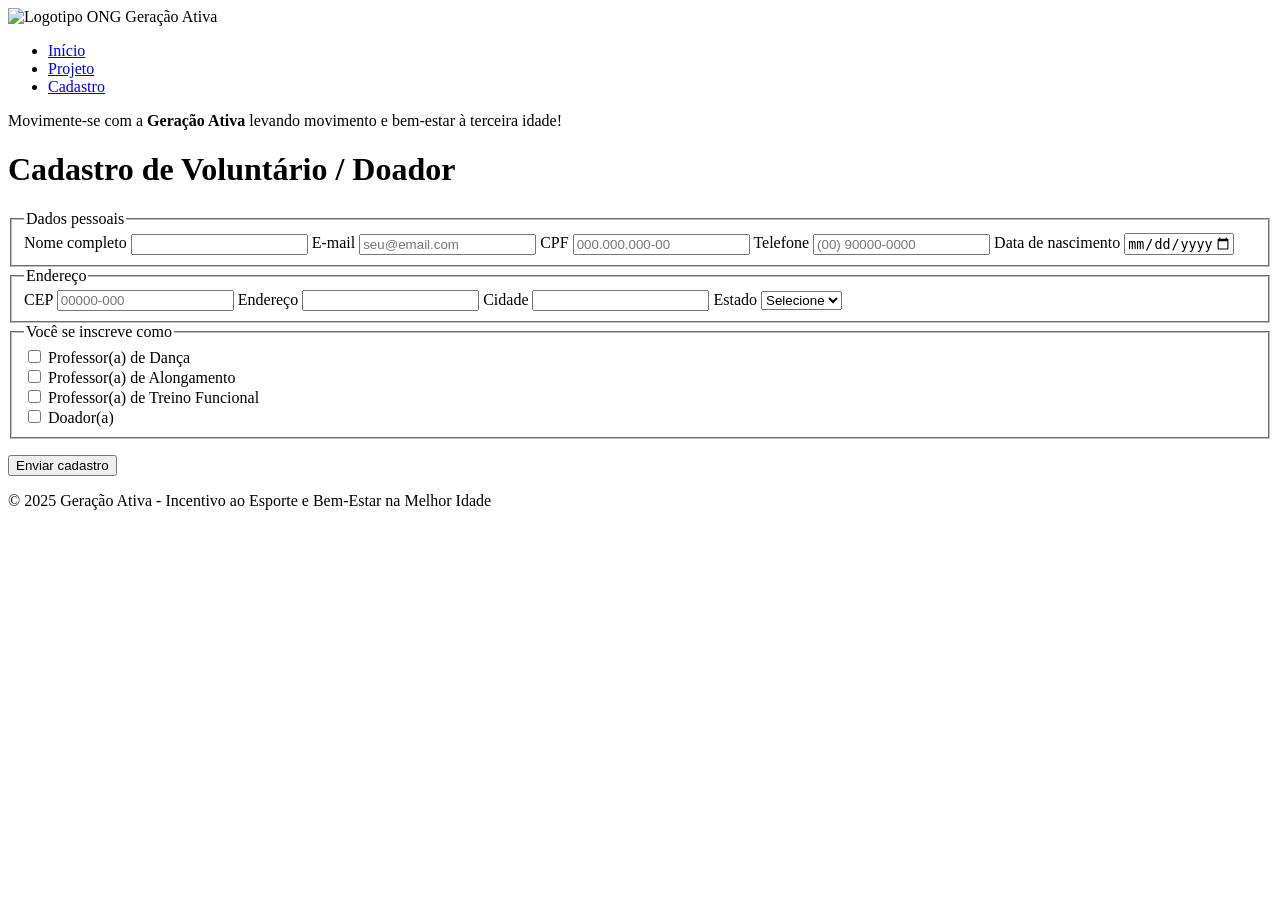
==== cadastro.html @ fe7fafe3 "Entrega 1 finalizada" ====
<!DOCTYPE html>
<html lang="pt-BR">
<head>
<!--Cabeçalho padrão para todas as páginas-->
    <meta charset="UTF-8">
    <meta name="viewport" content="width=device-width, initial-scale=1.0">
    <title>Cadastro - ONG Geração Ativa</title>
</head>
<body>
    <header>
            <img src="assets/images/logoV2.png" alt="Logotipo ONG Geração Ativa" width="200"> 
        <nav>
            <ul>
                <li><a href="index.html">Início</a></li>
                <li><a href="projeto.html">Projeto</a></li>
                <li><a href="cadastro.html">Cadastro</a></li>
                
            </ul>
        </nav>
    <p>Movimente-se com a <strong>Geração Ativa</strong> levando movimento e bem-estar à terceira idade!</p>
  </header>

    <main>
        <h1>Cadastro de Voluntário / Doador</h1>

        <form id="cadastroForm" action="#" method="post" novalidate>
            <fieldset>
            <legend>Dados pessoais</legend>

                <label for="nome">Nome completo</label>
                <input id="nome" name="nome" type="text" required  autocomplete="name" minlength="3">

                <label for="email">E-mail</label>
                <input id="email" name="email" type="email" required placeholder="seu@email.com" autocomplete="email">

                <label for="cpf">CPF</label>
                <input id="cpf" name="cpf" type="text" inputmode="numeric" required pattern="\d{3}\.\d{3}\.\d{3}-\d{2}" placeholder="000.000.000-00">
                
                <label for="telefone">Telefone</label>
                <input id="telefone" name="telefone" type="tel" inputmode="tel" required placeholder="(00) 90000-0000">

                <label for="nascimento">Data de nascimento</label>
                <input id="nascimento" name="nascimento" type="date" required max="2008-12-31">

            </fieldset>

            <fieldset>
            <legend>Endereço</legend>

                <label for="cep">CEP</label>
                <input id="cep" name="cep" type="text" inputmode="numeric" required placeholder="00000-000" pattern="\d{5}-\d{3}">

                <label for="endereco">Endereço</label>
                <input id="endereco" name="endereco" type="text" required>

                <label for="cidade">Cidade</label>
                <input id="cidade" name="cidade" type="text" required>

                <label for="estado">Estado</label>
                <select id="estado" name="estado" required>
                    <option value="">Selecione</option>
                    <option value="AC">AC</option>
                    <option value="AL">AL</option>
                    <option value="AP">AP</option>
                    <option value="AM">AM</option>
                    <option value="BA">BA</option>
                    <option value="CE">CE</option>
                    <option value="DF">DF</option>
                    <option value="ES">ES</option>
                    <option value="GO">GO</option>
                    <option value="MA">MA</option>
                    <option value="MT">MT</option>
                    <option value="MS">MS</option>
                    <option value="MG">MG</option>
                    <option value="PA">PA</option>
                    <option value="PB">PB</option>
                    <option value="PR">PR</option>
                    <option value="PE">PE</option>
                    <option value="PI">PI</option>
                    <option value="RJ">RJ</option>
                    <option value="RN">RN</option>
                    <option value="RS">RS</option>
                    <option value="RO">RO</option>
                    <option value="RR">RR</option>
                    <option value="SC">SC</option>
                    <option value="SP">SP</option>
                    <option value="SE">SE</option>
                    <option value="TO">TO</option>
                </select>
            </fieldset>

        <fieldset>
        <legend>Você se inscreve como</legend>

            <input type="checkbox" id="danca" name="perfil[]" value="professor-danca">
            <label for="danca">Professor(a) de Dança</label><br>

            <input type="checkbox" id="alongamento" name="perfil[]" value="professor-alongamento">
            <label for="alongamento">Professor(a) de Alongamento</label><br>

            <input type="checkbox" id="funcional" name="perfil[]" value="professor-funcional">
            <label for="funcional">Professor(a) de Treino Funcional</label><br>

            <input type="checkbox" id="doador" name="perfil[]" value="doador">
            <label for="doador">Doador(a)</label><br>
        </fieldset>
        <p>
            <button type="submit" class="btn">Enviar cadastro</button>
        </p>
        </form>
    </main>

    <footer>
        <p>&copy; 2025 Geração Ativa - Incentivo ao Esporte e Bem-Estar na Melhor Idade</p>
    </footer>
</body>
</html>
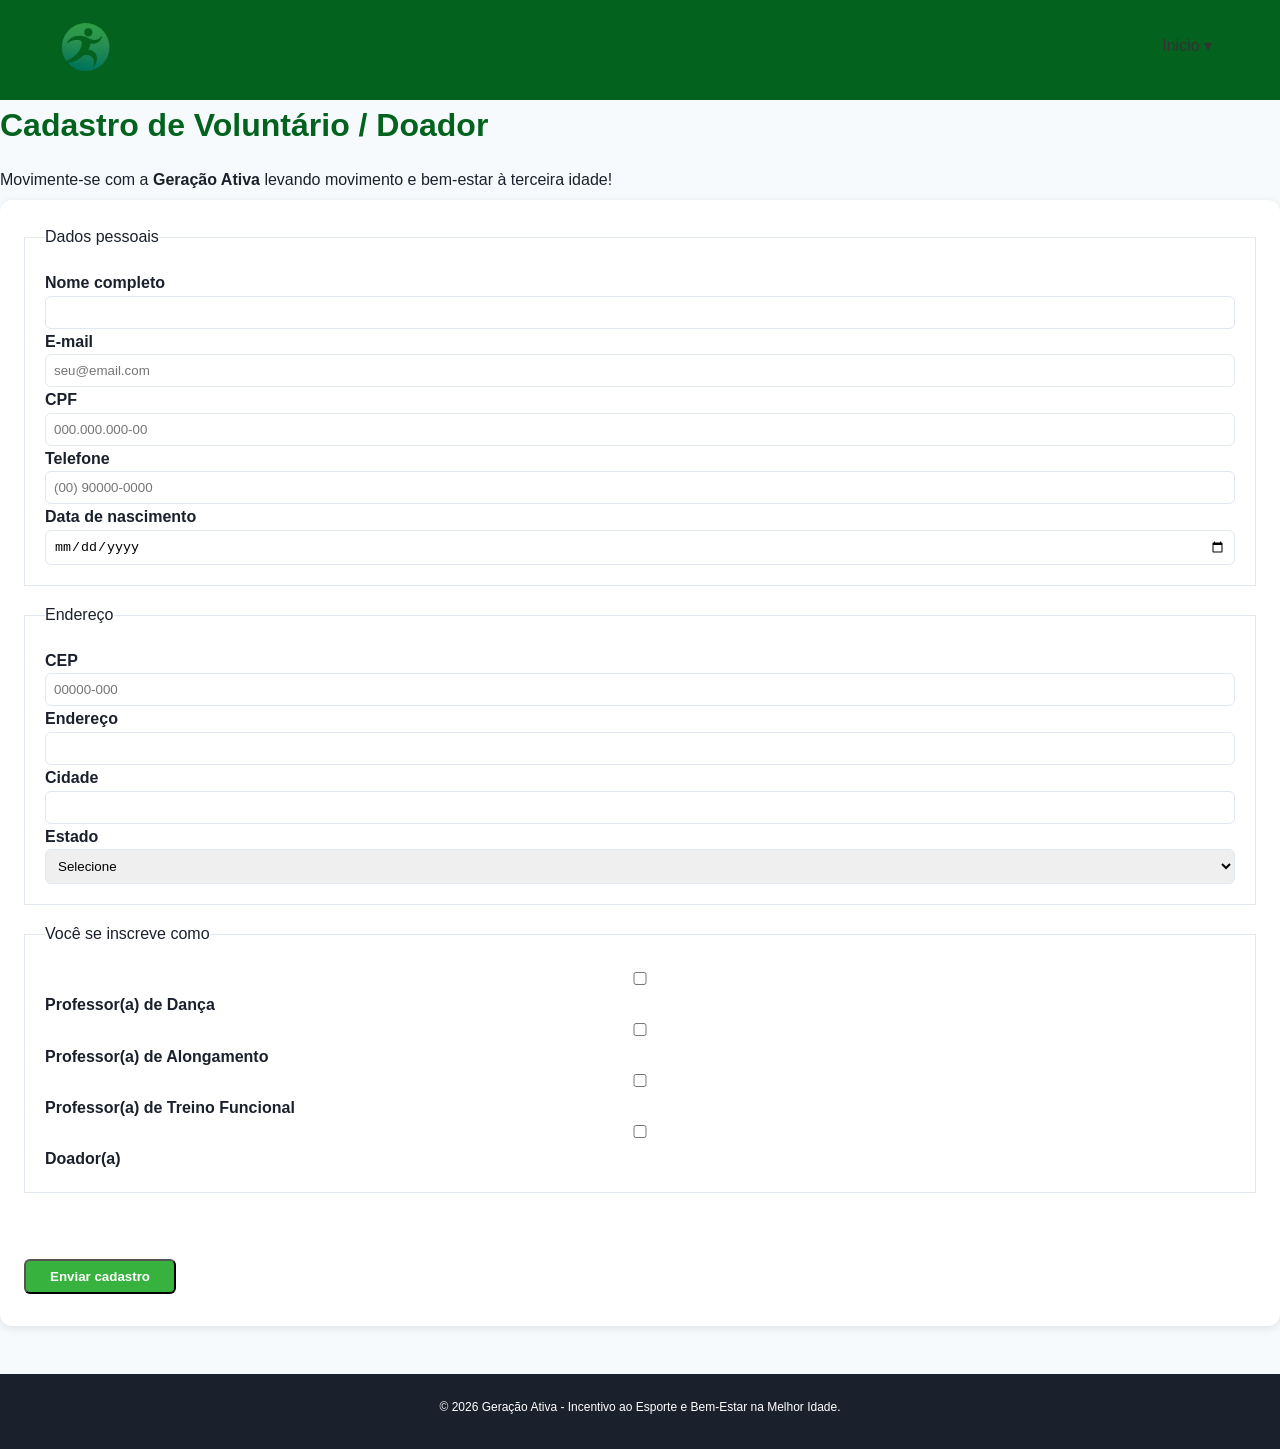
==== commit 6c895555: "index css" ====
--- a/cadastro.html
+++ b/cadastro.html
@@ -1,27 +1,44 @@
-<!DOCTYPE html>
+<!doctype html>
 <html lang="pt-BR">
 <head>
 <!--Cabeçalho padrão para todas as páginas-->
     <meta charset="UTF-8">
-    <meta name="viewport" content="width=device-width, initial-scale=1.0">
+    <meta name="viewport" content="width=device-width, initial-scale=1">
     <title>Cadastro - ONG Geração Ativa</title>
+    <link rel="stylesheet" href="assets/css/style.css">
 </head>
 <body>
-    <header>
-            <img src="assets/images/logoV2.png" alt="Logotipo ONG Geração Ativa" width="200"> 
-        <nav>
-            <ul>
-                <li><a href="index.html">Início</a></li>
-                <li><a href="projeto.html">Projeto</a></li>
-                <li><a href="cadastro.html">Cadastro</a></li>
-                
-            </ul>
-        </nav>
-    <p>Movimente-se com a <strong>Geração Ativa</strong> levando movimento e bem-estar à terceira idade!</p>
-  </header>
+    <header class="site-header" role="banner">
+        <div class="container">
+            <a href="index.html" class="brand" aria-label="Início - ONG Geração Ativa">
+                <img src="assets/images/LogoV3bg.png" class="logo" alt="Logotipo ONG Geração Ativa" />
+            </a>
+
+            <button class="menu-toggle" aria-label="Abrir menu" aria-expanded="false">
+                <span class="bar"></span>
+                <span class="bar"></span>
+                <span class="bar"></span>
+            </button>
+
+            <nav class="main-nav" role="navigation" aria-label="Menu principal">
+                <ul class="menu">
+
+                    <li class="has-submenu">
+                    <a href="index.html">Inicio ▾</a>
+                    <ul class="submenu">
+                        <li><a href="projetos.html">Projetos</a></li>
+                        <li><a href="cadastro.html">Cadastro</a></li>
+        
+                    </ul>
+                    </li>
+                </ul>
+            </nav>
+        </div>
+    </header>
 
     <main>
         <h1>Cadastro de Voluntário / Doador</h1>
+        <p>Movimente-se com a <strong>Geração Ativa</strong> levando movimento e bem-estar à terceira idade!</p>
 
         <form id="cadastroForm" action="#" method="post" novalidate>
             <fieldset>
@@ -110,8 +127,11 @@
         </form>
     </main>
 
-    <footer>
-        <p>&copy; 2025 Geração Ativa - Incentivo ao Esporte e Bem-Estar na Melhor Idade</p>
+    <footer class="site-footer" role="contentinfo">
+        <div class="container">
+            <p>&copy; <span id="year"></span> Geração Ativa - Incentivo ao Esporte e Bem-Estar na Melhor Idade.</p>
+        </div>
     </footer>
+    <script src="assets/js/main.js" defer></script>
 </body>
 </html>
--- a/assets/css/style.css
+++ b/assets/css/style.css
@@ -0,0 +1,555 @@
+/* =========================================================
+   DESIGN SYSTEM — ONG GERAÇÃO ATIVA
+   ========================================================= */
+
+/*  Paleta de cores */
+:root {
+  --color-primary: #03621e;
+  --color-primary-light: #3cb646;
+  --color-secondary: #38b23e;
+  --color-accent: #f6ad55;
+  --color-danger: #e53e3e;
+  --color-success: #7abb48;
+  --color-neutral-100: #f7fafc;
+  --color-neutral-300: #e2e8f0;
+  --color-neutral-600: #718096;
+  --color-neutral-900: #1a202c;
+
+  /*  Tipografia */
+  --font-base: 'Segoe UI', Roboto, Arial, sans-serif;
+  --font-size-xs: 0.8rem;
+  --font-size-sm: 0.9rem;
+  --font-size-md: 1rem;
+  --font-size-lg: 1.4rem;
+  --font-size-xl: 2rem;
+
+  /*  Espaçamento modular (8px scale) */
+  --space-1: 8px;
+  --space-2: 16px;
+  --space-3: 24px;
+  --space-4: 32px;
+  --space-5: 48px;
+  --space-6: 64px;
+
+  /*  Grid System */
+  --container-width: 1200px;
+  --radius: 8px;
+  --shadow: 0 4px 8px rgba(0,0,0,0.1);
+}
+
+/* =========================================================
+   RESETO E BASE
+   ========================================================= */
+* {
+  margin: 0;
+  padding: 0;
+  box-sizing: border-box;
+}
+
+body {
+  font-family: var(--font-base);
+  font-size: var(--font-size-md);
+  color: var(--color-neutral-900);
+  background-color: var(--color-neutral-100);
+  line-height: 1.6;
+}
+
+.container {
+  max-width: var(--container-width);
+  margin: 0 auto;
+  padding: 0 var(--space-2);
+}
+
+/* =========================================================
+   CABEÇALHO E MENU
+   ========================================================= */
+.site-header {
+  background: var(--color-primary);
+  color: #fff;
+  padding: var(--space-2) 0;
+}
+
+.site-header .container {
+  display: flex;
+  justify-content: space-between;
+  align-items: center;
+}
+
+.main-nav ul {
+  display: flex;
+  gap: var(--space-3);
+  list-style: none;
+}
+
+.main-nav a {
+  color: #fff;
+  text-decoration: none;
+  font-weight: 600;
+  transition: color 0.3s;
+}
+
+.main-nav a:hover,
+.main-nav a[aria-current="page"] {
+  color: var(--color-accent);
+}
+
+/* =========================================================
+   HERO
+   ========================================================= */
+.hero {
+  background: var(--color-primary-light);
+  color: #fff;
+  text-align: center;
+  padding: var(--space-5) var(--space-2);
+}
+
+.hero img {
+  width: 100%;
+  max-width: 800px;
+  border-radius: 12px;
+  margin-top: var(--space-3);
+  box-shadow: 0 4px 10px rgba(0,0,0,0.3);
+}
+/* =========================================================
+   ALERTS / TOASTS
+   ========================================================= */
+
+.alert {
+  padding: var(--space-2);
+  border-radius: var(--radius);
+  margin: var(--space-2) 0;
+  font-weight: bold;
+  text-align: center;
+}
+
+.alert.success {
+  background: var(--color-success);
+  color: #fff;
+}
+
+.alert.error {
+  background: var(--color-danger);
+  color: #fff;
+}
+
+/* =========================================================
+   SEÇÕES GERAIS
+   ========================================================= */
+section {
+  margin: var(--space-5) 0;
+}
+.contact {
+    margin-top: 10px;
+}
+.img-voluntario {
+  width: 800px;
+  height: 400px;
+  margin-top: 20px;
+}
+.site-footer p {
+    color:#fff;
+  font-size: 12px;
+}
+#year2{
+    color:#fff;
+     margin-right: 10px;
+     margin-left: 2px;
+     font-size: 12px;
+}
+.logo{
+     width: 60px;
+     height: 60px;
+     border-radius: 20px;
+}
+h1, h2, h3 {
+  font-weight: 700;
+  color: var(--color-primary);
+  margin-bottom: var(--space-2);
+}
+
+p, li {
+  color: var(--color-neutral-900);
+  margin-bottom: var(--space-1);
+}
+ 
+.btn, .btn-secondary {
+  display: inline-block;
+  padding: var(--space-1) var(--space-3);
+  border-radius: 6px;
+  font-weight: bold;
+  text-decoration: none;
+  transition: 0.3s;
+  margin-top: 10px;
+}
+
+.btn {
+  background: var(--color-secondary);
+  color: #fff;
+  margin-top: 50px;
+}
+
+.btn-cadastro {
+    margin-bottom: 100px;
+    margin-left: 10px;
+}
+
+.btn:hover {
+  background: var(--color-primary);
+}
+
+.btn-secondary {
+  background: var(--color-accent);
+  color: #222;
+}
+
+.btn-secondary:hover {
+  background: var(--color-primary-light);
+  color: #fff;
+}
+.contact {
+  text-align: center;
+  padding: 3rem 1.5rem;
+  background: #f8f9fc;
+ max-width: 1000px;
+}
+
+.contact h2 {
+  font-size: 1.8rem;
+  color: #2b3a67;
+  margin-bottom: 1.5rem;
+}
+
+.contact-card {
+  display: inline-block;
+  background: #fff;
+  padding: 2rem 2.5rem;
+  border-radius: 1.5rem;
+  box-shadow: 0 4px 15px rgba(0, 0, 0, 0.1);
+   width: 100%;
+  text-align: left;
+  transition: transform 0.3s ease, box-shadow 0.3s ease;
+}
+
+.contact-card:hover {
+  transform: translateY(-5px);
+  box-shadow: 0 6px 20px rgba(0, 0, 0, 0.15);
+}
+
+.contact-card p {
+  margin: 0.8rem 0;
+  font-size: 1rem;
+  color: #333;
+}
+
+.contact-card a {
+  color: #0077b6;
+  text-decoration: none;
+  font-weight: 500;
+}
+
+.contact-card a:hover {
+  text-decoration: underline;
+}
+/* =========================================================
+   GRID DE PROJETOS
+   ========================================================= */
+.projects-grid {
+  display: grid;
+  grid-template-columns: repeat(auto-fit, minmax(300px, 1fr));
+  gap: var(--space-3);
+}
+.grid {
+  display: grid;
+  grid-template-columns: repeat(12, 1fr);
+  gap: var(--spacing-md);
+}
+
+[class*="col-"] {
+  grid-column: span 12; /* padrão para telas pequenas */
+}
+.project-card {
+  background: #fff;
+  border: 1px solid var(--color-neutral-300);
+  border-radius: 12px;
+  padding: var(--space-3);
+  box-shadow: 0 2px 6px rgba(0,0,0,0.1);
+  transition: transform 0.3s;
+}
+
+.project-card:hover {
+  transform: translateY(-4px);
+}
+
+.project-card img {
+  width: 100%;
+  border-radius: 8px;
+  margin-bottom: var(--space-2);
+}
+.main-banner{
+     width: 1200px;
+     height: 200px;
+     object-fit: cover; 
+}
+/* =========================================================
+   FORMULÁRIOS
+   ========================================================= */
+form {
+  display: grid;
+  gap: var(--space-2);
+  background: #fff;
+  padding: var(--space-3);
+  border-radius: 12px;
+  box-shadow: 0 2px 8px rgba(0,0,0,0.1);
+}
+fieldset {
+    padding: 20px;
+    border: 1px solid var(--color-neutral-300);
+}
+label {
+  font-weight: 600;
+  margin-top: var(--space-1);
+}
+
+input, select {
+  padding: var(--space-1);
+  border: 1px solid var(--color-neutral-300);
+  border-radius: 6px;
+  width: 100%;
+}
+
+input:focus, select:focus {
+  outline: 2px solid var(--color-primary-light);
+}
+
+button.btn {
+  width: fit-content;
+}
+
+/* =========================================================
+   FOOTER
+   ========================================================= */
+.site-footer {
+  background: var(--color-neutral-900);
+  color: #fff;
+  text-align: center;
+  padding: var(--space-3);
+  margin-top: var(--space-5);
+}
+
+/* =========================================================
+   RESPONSIVIDADE
+   ========================================================= */
+@media (max-width: 1024px) {
+  .hero {
+    padding: var(--space-4);
+  }
+  .img-voluntario{
+    width: 100%;
+    height: auto;
+    margin-top: 20px;
+  }
+}
+
+@media (max-width: 768px) {
+  .main-nav ul {
+    flex-direction: column;
+    background: var(--color-primary);
+    text-align: center;
+  }
+  .img-voluntario{
+    width: 100%;
+    height: auto;
+    margin-top: 20px;
+  }
+
+  .container {
+    padding: 0 var(--space-1);
+  }
+}
+
+@media (max-width: 480px) {
+  h1 {
+    font-size: var(--font-size-lg);
+  }
+
+  .hero img {
+    max-width: 100%;
+  }
+}
+
+/* =========================================================
+   MENU HAMBÚRGUER RESPONSIVO
+   ========================================================= */
+
+.menu-toggle {
+  display: none;
+  flex-direction: column;
+  justify-content: center;
+  gap: 5px;
+  width: 32px;
+  height: 32px;
+  background: none;
+  border: none;
+  cursor: pointer;
+  margin-left: 50px;
+}
+
+.menu-toggle .bar {
+  height: 3px;
+  width: 100%;
+  background: #fff;
+  border-radius: 3px;
+  transition: 0.3s;
+}
+
+/* Estado ativo (menu aberto) */
+.menu-toggle.active .bar:nth-child(1) {
+  transform: rotate(45deg) translateY(8px);
+}
+
+.menu-toggle.active .bar:nth-child(2) {
+  opacity: 0;
+}
+
+.menu-toggle.active .bar:nth-child(3) {
+  transform: rotate(-45deg) translateY(-8px);
+}
+
+/* Menu padrão desktop */
+.main-nav {
+  display: flex;
+}
+
+
+/* Menu mobile fechado */
+@media (max-width: 768px) {
+  .menu-toggle {
+    display: flex;
+  }
+
+  .main-nav {
+    position: absolute;
+    top: 70px;
+    right: 0;
+    background: var(--color-primary);
+    width: 100%;
+    flex-direction: column;
+    align-items: center;
+    gap: var(--space-2);
+    padding: var(--space-3) 0;
+    transform: translateY(-100%);
+    opacity: 0;
+    pointer-events: none;
+    transition: 0.4s ease;
+  }
+
+  .main-nav.open {
+    transform: translateY(0);
+    opacity: 1;
+    pointer-events: auto;
+  }
+
+  .main-nav a {
+    font-size: var(--font-size-lg);
+  }
+}
+@media (max-width: 1200px) { }
+@media (max-width: 360px)  {  }
+
+ 
+ /* =========================================================
+    Dropdown Menu
+   ========================================================= */
+  /* ====== SUBMENU (INATIVO POR PADRÃO) ====== */
+.submenu {
+  position: absolute;
+  top: 100%;
+  left: 0;
+  min-width: 180px;
+  background: #fff;
+  border: 1px solid var(--color-border, #ddd);
+  border-radius: 6px;
+  box-shadow: 0 4px 10px rgba(0, 0, 0, 0.08);
+  list-style: none;
+  padding: 8px 0;
+  margin: 0;
+  display: none; /* 🔒 Inativo inicialmente */
+  opacity: 0;
+  visibility: hidden;
+  transform: translateY(10px);
+  transition: all 0.25s ease;
+  z-index: 10;
+}
+
+ 
+.has-submenu:hover > .submenu,
+.has-submenu.active > .submenu {
+  display: block;
+  opacity: 1;
+  visibility: visible;
+  transform: translateY(0);
+}
+ 
+.submenu li a {
+  padding: 8px 16px;
+  color: var(--color-dark, #333);
+  white-space: nowrap;
+}
+
+.submenu li a:hover {
+  background: var(--color-primary, #007BFF);
+  color: #fff !important;
+}
+
+/* ====== RESPONSIVO ====== */
+@media (max-width: 768px) {
+  .main-nav ul.menu {
+    flex-direction: column;
+    align-items: flex-start;
+  }
+
+  .submenu {
+    position: relative;
+    box-shadow: none;
+    border: none;
+    background: transparent;
+    transform: none;
+  }
+
+  .submenu li a {
+    padding-left: 24px;
+  }
+}
+
+   /* ====== MENU PRINCIPAL ====== */
+.main-nav {
+  position: relative;
+}
+
+.main-nav ul.menu {
+  list-style: none;
+  margin: 0;
+  padding: 0;
+  display: flex;
+  gap: var(--spacing-md, 16px);
+  align-items: center;
+}
+
+.main-nav ul.menu li {
+  position: relative;
+}
+
+.main-nav ul.menu a {
+  text-decoration: none;
+  color: var(--color-dark, #333);
+  font-weight: 500;
+  padding: 8px 12px;
+  display: block;
+  transition: color 0.3s ease;
+}
+
+.main-nav ul.menu a:hover {
+  color: var(--color-primary, #007BFF);
+}
+
+ 
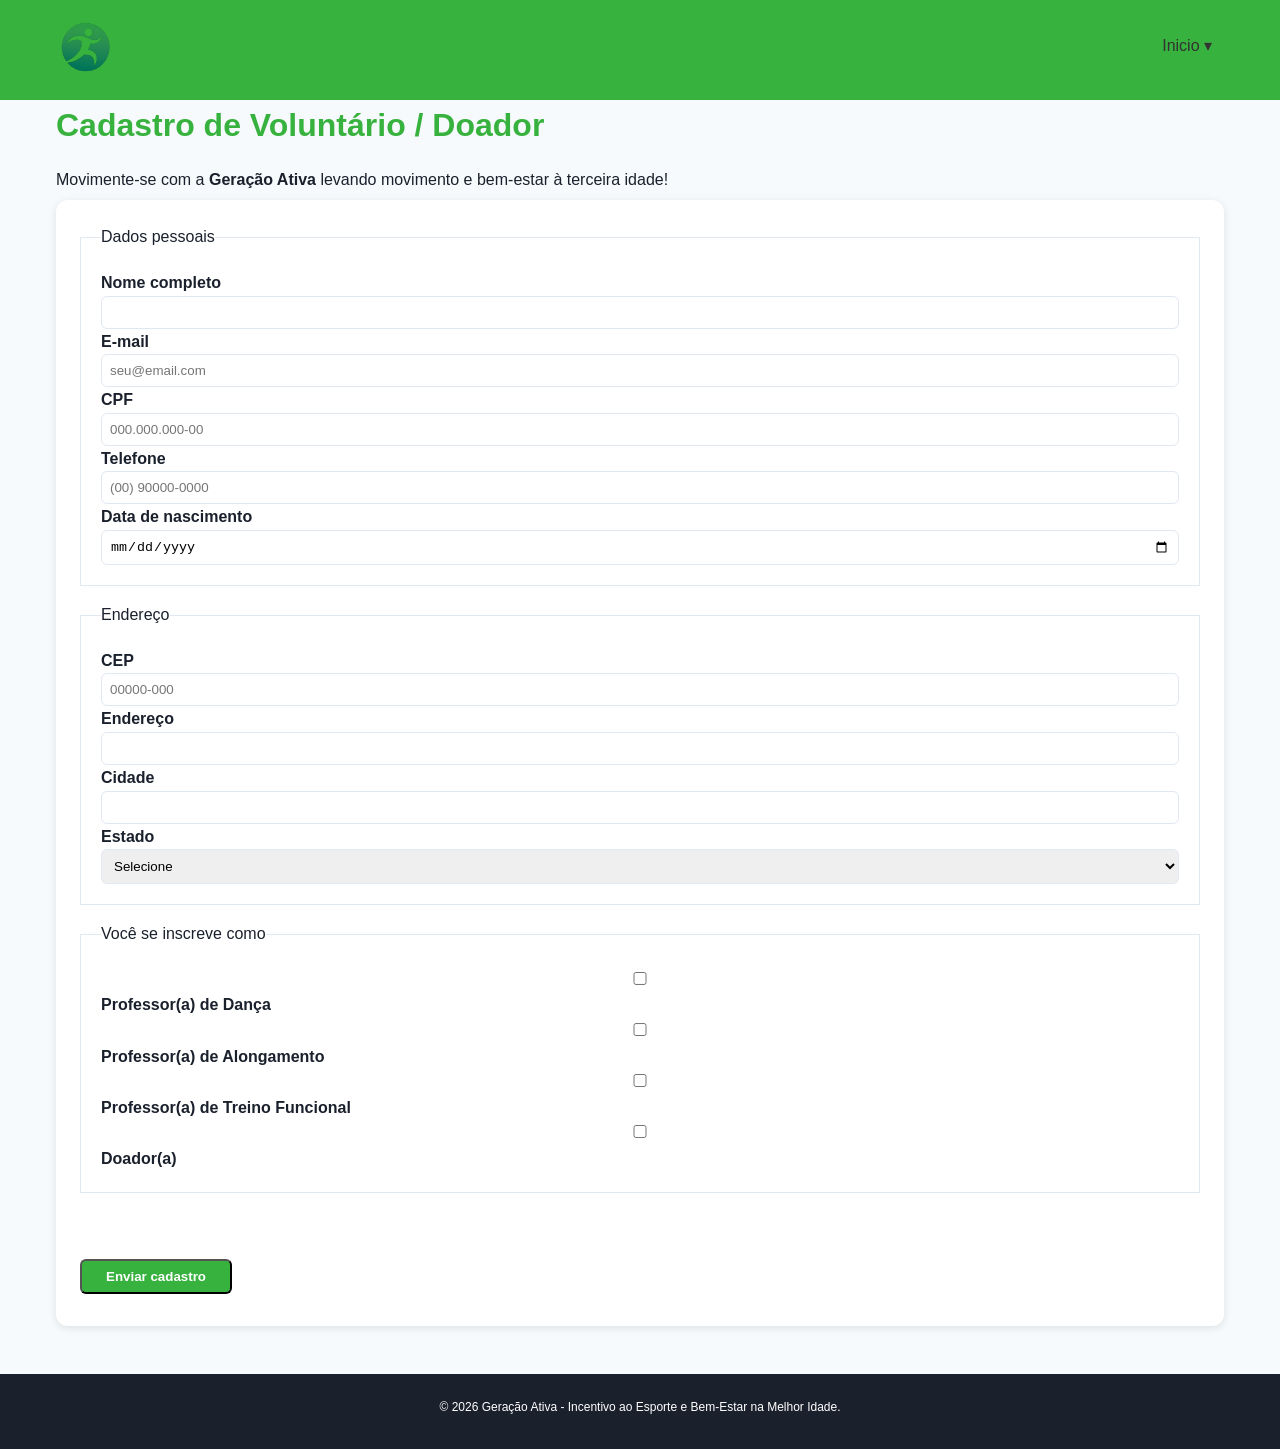
==== commit 1203da96: "projetos e cadastro" ====
--- a/cadastro.html
+++ b/cadastro.html
@@ -36,7 +36,7 @@
         </div>
     </header>
 
-    <main>
+    <main class="container" role="main">
         <h1>Cadastro de Voluntário / Doador</h1>
         <p>Movimente-se com a <strong>Geração Ativa</strong> levando movimento e bem-estar à terceira idade!</p>
 
@@ -110,7 +110,7 @@
         <legend>Você se inscreve como</legend>
 
             <input type="checkbox" id="danca" name="perfil[]" value="professor-danca">
-            <label for="danca">Professor(a) de Dança</label><br>
+            <label for="alongamento">Professor(a) de Dança</label><br>
 
             <input type="checkbox" id="alongamento" name="perfil[]" value="professor-alongamento">
             <label for="alongamento">Professor(a) de Alongamento</label><br>
@@ -120,6 +120,8 @@
 
             <input type="checkbox" id="doador" name="perfil[]" value="doador">
             <label for="doador">Doador(a)</label><br>
+
+
         </fieldset>
         <p>
             <button type="submit" class="btn">Enviar cadastro</button>
--- a/assets/css/style.css
+++ b/assets/css/style.css
@@ -4,8 +4,8 @@
 
 /*  Paleta de cores */
 :root {
-  --color-primary: #03621e;
-  --color-primary-light: #3cb646;
+  --color-primary: #38b23e;
+  --color-primary-light: #80EF80;
   --color-secondary: #38b23e;
   --color-accent: #f6ad55;
   --color-danger: #e53e3e;
@@ -110,6 +110,27 @@
   margin-top: var(--space-3);
   box-shadow: 0 4px 10px rgba(0,0,0,0.3);
 }
+/* ====== Barra de progresso ====== */
+
+.progress-bar {
+  width: 100%;
+  height: 14px;
+  background-color: #e0e0e0;
+  border-radius: 10px;
+  overflow: hidden;
+  position: relative;
+  margin: 8px 0 14px;
+}
+
+.progress-fill {
+  height: 100%;
+  width: 0%;
+  background-color: #2e7d32; /* verde institucional */
+  border-radius: 10px 0 0 10px;
+  transition: width 1.5s ease-out;
+}
+
+
 /* =========================================================
    ALERTS / TOASTS
    ========================================================= */
@@ -186,6 +207,7 @@
   background: var(--color-secondary);
   color: #fff;
   margin-top: 50px;
+ 
 }
 
 .btn-cadastro {
@@ -323,7 +345,9 @@
 
 button.btn {
   width: fit-content;
-}
+  
+}
+
 
 /* =========================================================
    FOOTER
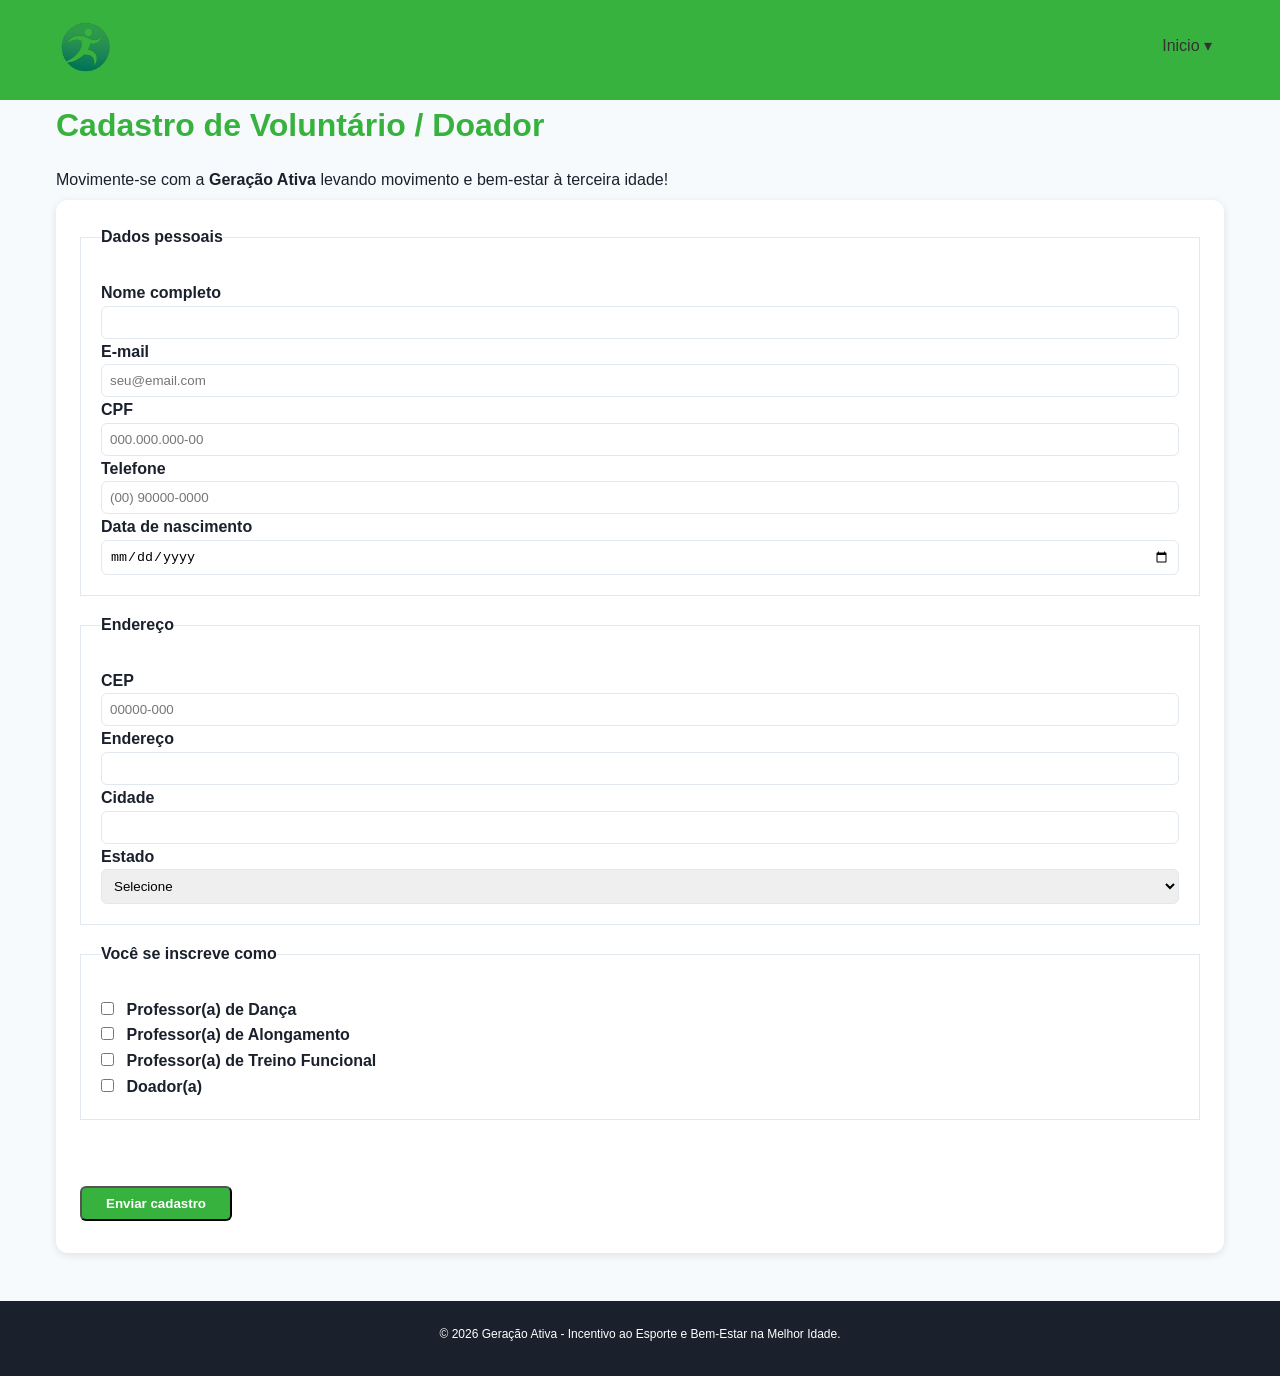
==== commit 68229f36: "cadastroV2" ====
--- a/cadastro.html
+++ b/cadastro.html
@@ -121,8 +121,8 @@
             <input type="checkbox" id="doador" name="perfil[]" value="doador">
             <label for="doador">Doador(a)</label><br>
 
+        </fieldset>
 
-        </fieldset>
         <p>
             <button type="submit" class="btn">Enviar cadastro</button>
         </p>
--- a/assets/css/style.css
+++ b/assets/css/style.css
@@ -326,7 +326,16 @@
 fieldset {
     padding: 20px;
     border: 1px solid var(--color-neutral-300);
-}
+    margin: 0;
+    text-align: left;
+}
+
+legend {
+  font-weight: bold;
+  margin-bottom: 10px;
+  text-align: left; /* Alinha o título à esquerda */
+}
+
 label {
   font-weight: 600;
   margin-top: var(--space-1);
@@ -338,6 +347,10 @@
   border-radius: 6px;
   width: 100%;
 }
+input[type="checkbox"] {
+  width: auto;
+  margin-right: 8px;
+}
 
 input:focus, select:focus {
   outline: 2px solid var(--color-primary-light);
@@ -347,7 +360,6 @@
   width: fit-content;
   
 }
-
 
 /* =========================================================
    FOOTER
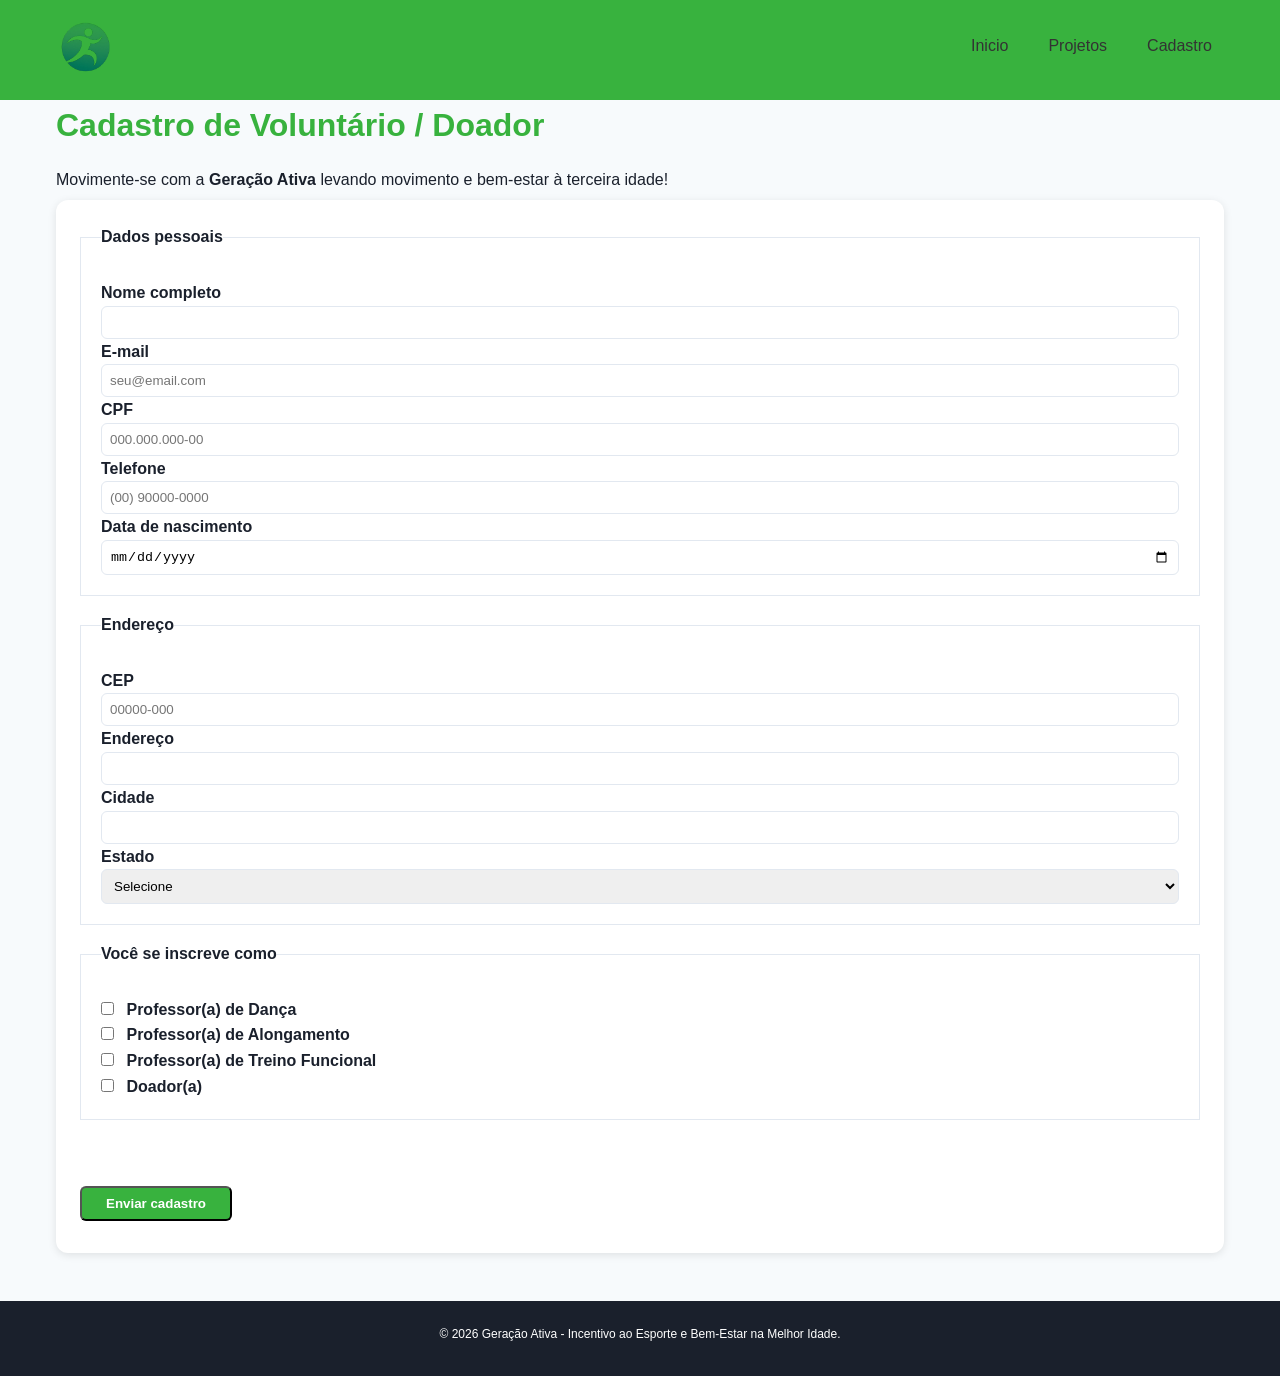
==== commit bd8a589e: "js e atualização de cabeçalhos" ====
--- a/cadastro.html
+++ b/cadastro.html
@@ -21,17 +21,11 @@
             </button>
 
             <nav class="main-nav" role="navigation" aria-label="Menu principal">
-                <ul class="menu">
-
-                    <li class="has-submenu">
-                    <a href="index.html">Inicio ▾</a>
-                    <ul class="submenu">
-                        <li><a href="projetos.html">Projetos</a></li>
-                        <li><a href="cadastro.html">Cadastro</a></li>
-        
-                    </ul>
-                    </li>
-                </ul>
+              <ul class="menu">
+                  <li><a href="index.html">Inicio</a></li>
+                  <li><a href="projetos.html">Projetos</a></li>
+                  <li><a href="cadastro.html">Cadastro</a></li>
+              </ul>
             </nav>
         </div>
     </header>
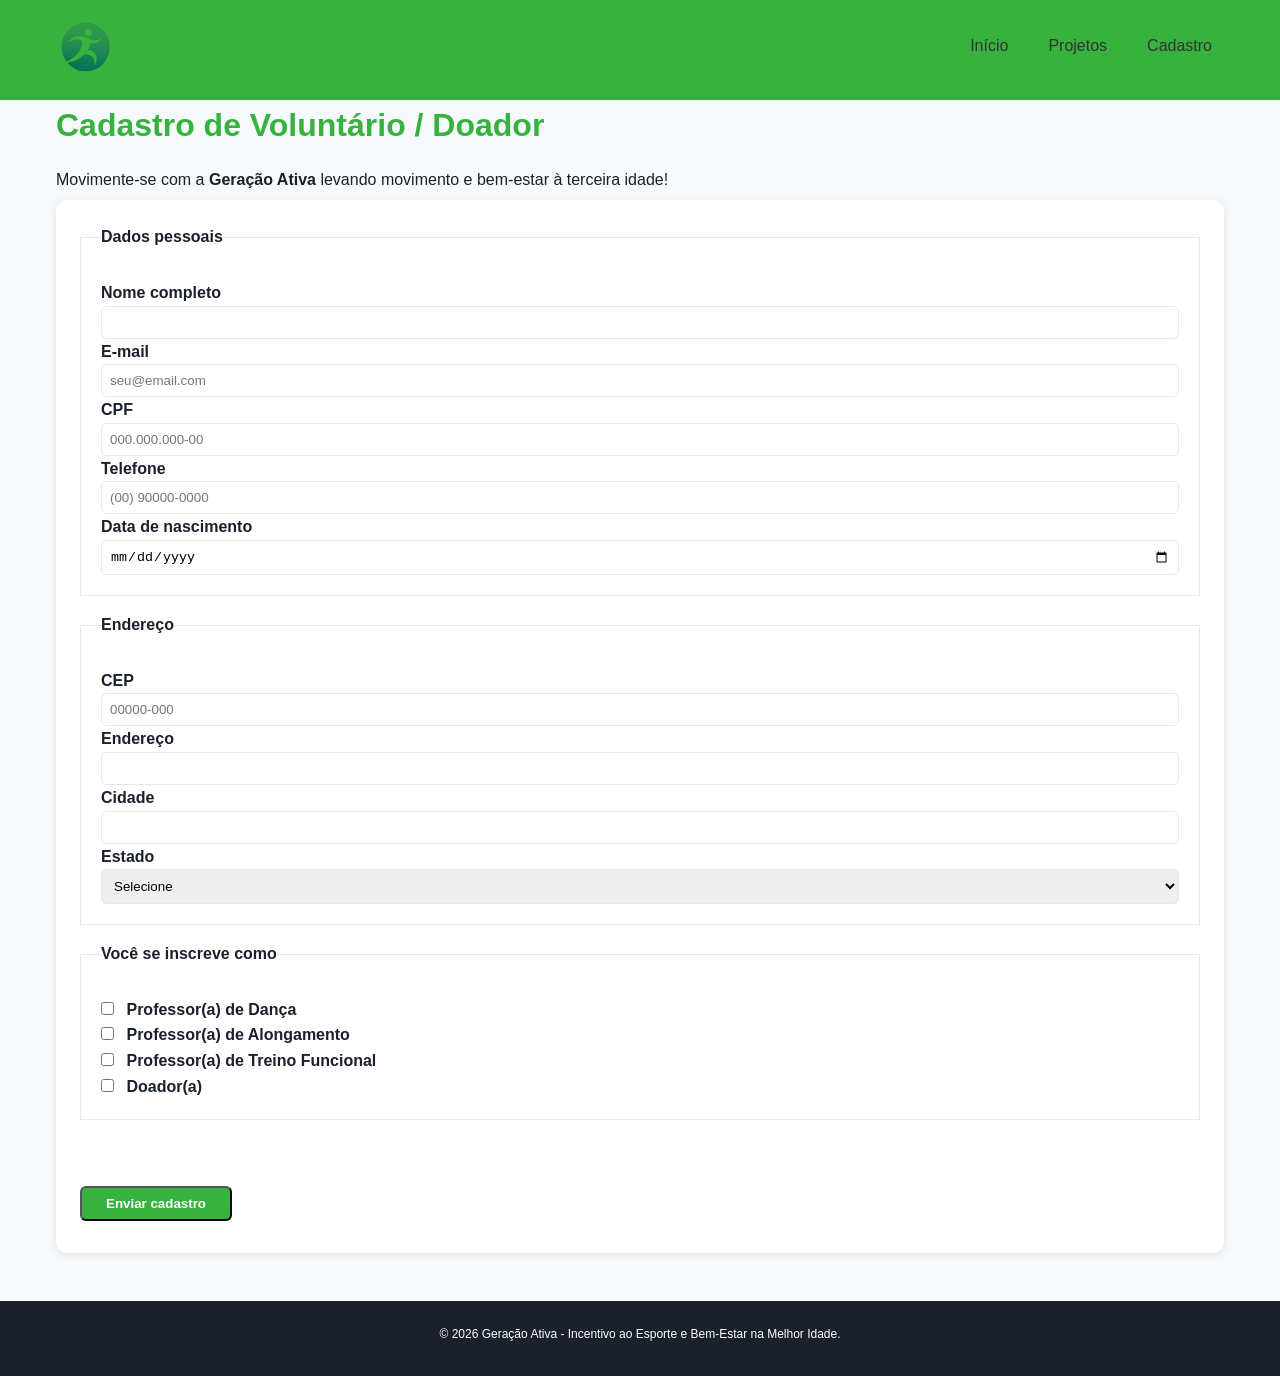
==== commit a202f478: "ajuste cor de link" ====
--- a/cadastro.html
+++ b/cadastro.html
@@ -22,7 +22,7 @@
 
             <nav class="main-nav" role="navigation" aria-label="Menu principal">
               <ul class="menu">
-                  <li><a href="index.html">Inicio</a></li>
+                  <li><a href="index.html">Início</a></li>
                   <li><a href="projetos.html">Projetos</a></li>
                   <li><a href="cadastro.html">Cadastro</a></li>
               </ul>
--- a/assets/css/style.css
+++ b/assets/css/style.css
@@ -585,7 +585,8 @@
 }
 
 .main-nav ul.menu a:hover {
-  color: var(--color-primary, #007BFF);
-}
+  color: var(--color-primary-light, #007BFF);
+}
+
 
  
